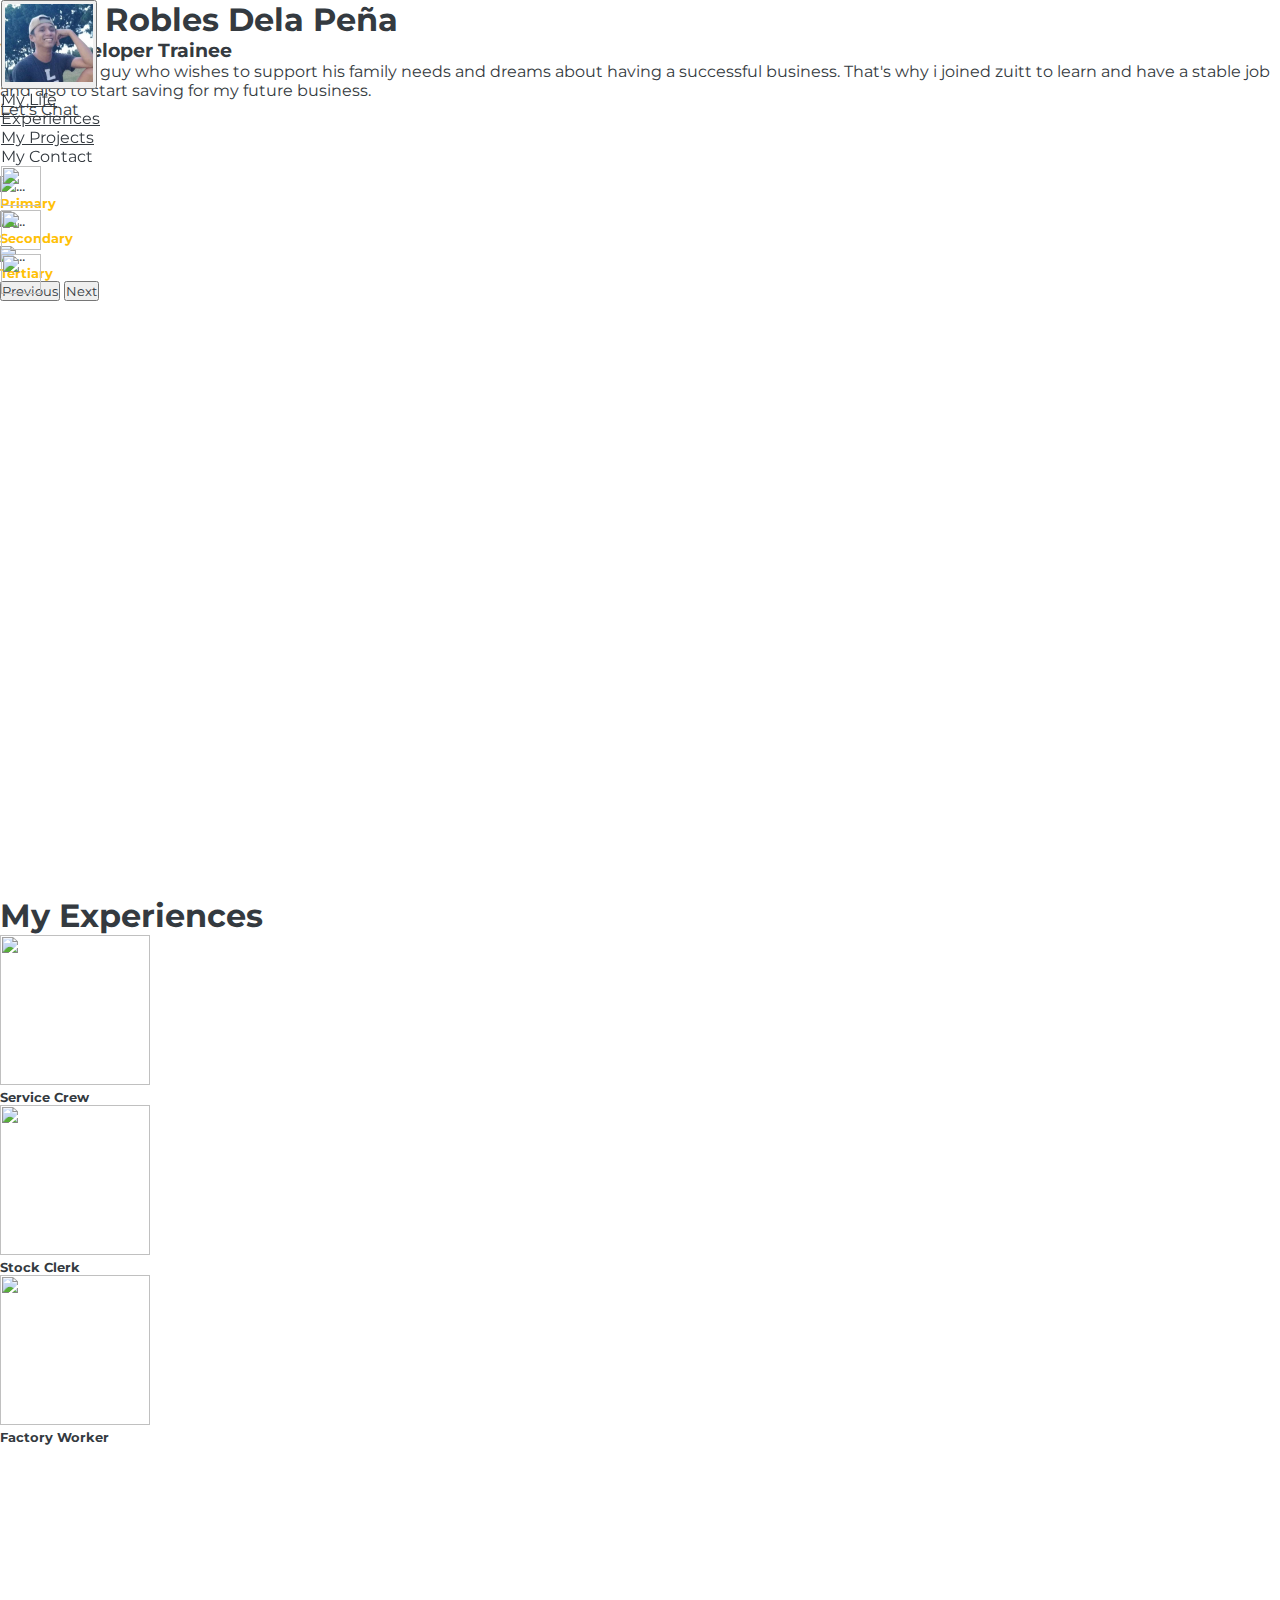
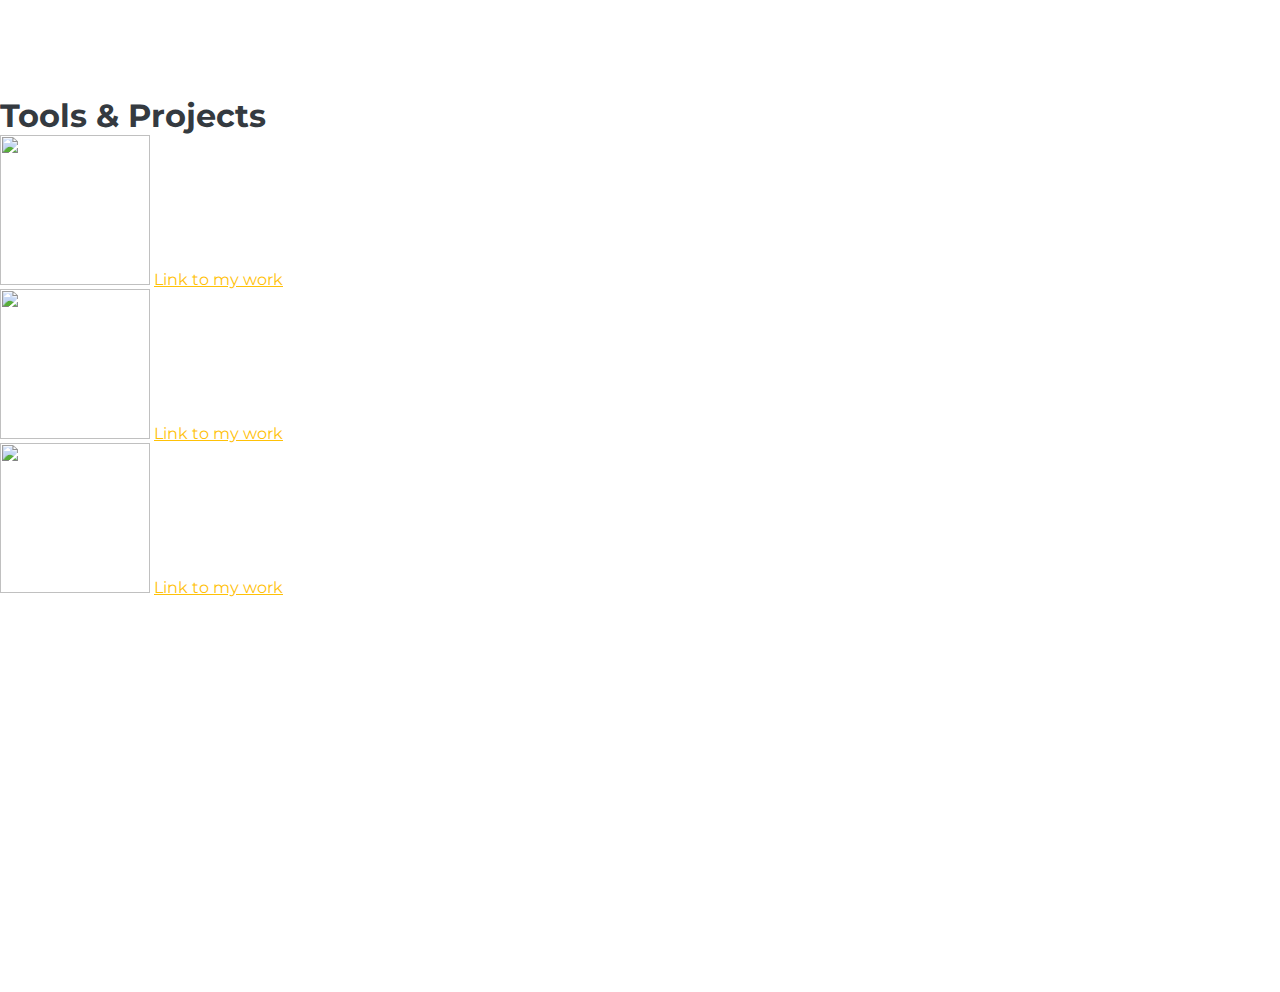
==== index.html @ d349ade2 "eddited folder name" ====
<!DOCTYPE html>
<html>
<head>
	<meta charset="utf-8">

	<meta name="viewport" content="width=device-width, initial-scale=1">

	<title>Bootstrap Components</title>

	<link rel="stylesheet" href="https://cdn.jsdelivr.net/npm/bootstrap@4.6.2/dist/css/bootstrap.min.css" integrity="sha384-xOolHFLEh07PJGoPkLv1IbcEPTNtaed2xpHsD9ESMhqIYd0nLMwNLD69Npy4HI+N" crossorigin="anonymous">

	<link rel="preconnect" href="https://fonts.googleapis.com">
	<link rel="preconnect" href="https://fonts.gstatic.com" crossorigin>
	<link href="https://fonts.googleapis.com/css2?family=Montserrat:wght@800&family=Open+Sans&family=Playfair+Display:wght@400;700&family=Roboto:wght@400;700&display=swap" rel="stylesheet">

	<link rel="stylesheet" href="./capstone.css">

</head>
<body>


	<div class="text-center">

		<div class="row">
			<div class="col-lg-2 d-none d-lg-block bg-dark m-0">

				<div class="accordion 1 navPosition d-flex justify-content-center align-items-center flex-column row" id="accordionExample">
					<div class="justify-content-center align-items-center">
						<div class="card-body" id="headingFront">
							<h2 class="mb-0">
							<button class="btn btn-link btn-block text-center" type="button" data-toggle="collapse" data-target="#collapseOne" aria-expanded="true"><img src="./capstone-img.jpg" class="rounded-circle nav-img">
							</button>				        
							</h2>				      
						</div>
						<div id="collapseOne" class="collapse justify-content-center" aria-labelledby="headingOne" data-parent="#accordionExample">
							<div class="card-body justify-content-center">
								<ul class="justify-content-center" style="list-style:none;">
									<li class="my-0 p-2"><a href="#myProfile">My Life</a></li>
									<li class="my-0 p-2"><a href="#experiences">Experiences</a></li>
									<li class="my-0 p-2"><a href="#myProjects">My Projects</a></li>
									<li class="my-0 p-2" type="button" data-toggle="collapse" data-target="#contacts" aria-expanded="true">My Contact</a></li>
								</ul>
							</div>

						</div>

						<div id="contacts" class="collapse justify-content-center" aria-labelledby="headingOne" data-parent="#accordionExample">
							<div class="card-body justify-content-center">
								<ul class="justify-content-center" style="list-style:none;">
									<li class="my-0 p-2"><a href="https://www.google.com/maps/place/Barangay+Central+Bicutan,+Taguig,+Metro+Manila/@14.4908369,121.0475939,16z/data=!3m1!4b1!4m6!3m5!1s0x3397cf14427b74a7:0xda9439d99b97b383!8m2!3d14.4907835!4d121.0492766!16s%2Fg%2F125_jfjrn?entry=ttu" target="_blank">
										<img src="https://upload.wikimedia.org/wikipedia/commons/thumb/3/39/Google_Maps_icon_%282015-2020%29.svg/2048px-Google_Maps_icon_%282015-2020%29.svg.png" class="img-fluid contactLogo">
									</a></li>
									<li class="my-0 p-2"><a href="https://www.facebook.com/nget04" target="_blank">
										<img src="https://upload.wikimedia.org/wikipedia/commons/c/cd/Facebook_logo_%28square%29.png" class="img-fluid contactLogo">
									</a></li>
									<li class="my-0 p-2"><a href="https://discord.com/channels/@me" target="_blank">
										<img src="https://www.freepnglogos.com/uploads/discord-logo-png/masgter-martin-gatzka-deviantart-7.png" class="img-fluid contactLogo">
									</a></li>
									
								</ul>
							</div>

						</div>

					</div>
					
					</div>
				</div>

			</div>

			<div class="text-center">

		<div class="row">
			<div class="col-lg-2 d-none d-lg-block justify-content-center align-items-center">
			</div>
			<div class="">
				<div class="lifeBG container-fluid bg-dark p-5" id="myProfile">

					<h1>Paulo Robles Dela Peña</h1>
					<h3>Web Developer Trainee</h3>
					<div class="row">
						<div class="offset-md-2 col-md-8">
							<p>
								I'm a simple guy who wishes to support his family needs and dreams about having a successful business. That's why i joined zuitt to learn and have a stable job and also to start saving for my future business.
							</p>
							<a href="mailto:paulodelapena.pdp@gmail.com" class="btn btn-success btn-lg mt-3">Let's Chat</a>
						</div>
					</div>

					<div class="row my-5 justify-content-center align-items-center">
						<div class="offset-lg-3 col-lg-6">
							<div id="carouselExampleCaptions" class="carousel slide" data-ride="carousel">
								<ol class="carousel-indicators">
							    <li data-target="#carouselExampleCaptions" data-slide-to="0" class="active"></li>
							    <li data-target="#carouselExampleCaptions" data-slide-to="1"></li>
							    <li data-target="#carouselExampleCaptions" data-slide-to="2"></li>
							  	</ol>
								<div class="carousel-inner customSize">
									<div class="carousel-item active">
								    <img src="https://i.ytimg.com/vi/un0CEsccWDk/maxresdefault.jpg" class="d-block customSize" alt="...">
									    <div class="carousel-caption d-none d-md-block ">
								        <h5 class="sliderFonts">Primary</h5>
								    	</div>
								    </div>
								    <div class="carousel-item">
								      <img src="https://encrypted-tbn0.gstatic.com/images?q=tbn:ANd9GcQDAyFccOqUmL9367-CiWxdG2l7fbbjAbbTGZ87ChuXAM8ds1s-io82C9sQfH018i_5xuY&usqp=CAU" class="d-block customSize" alt="...">
									    <div class="carousel-caption d-none d-md-block">
									    	<h5 class="sliderFonts">Secondary</h5>	       
									    </div>
								    </div>
								    <div class="carousel-item">
								    <img src="https://i.pinimg.com/736x/ec/9e/7a/ec9e7a0c81ec0779376da56866ee5dcf.jpg" class="d-block customSize" alt="...">
									    <div class="carousel-caption d-none d-md-block">
									    <h5 class="sliderFonts">Tertiary</h5>
									    </div>
								    </div>
							  	<button class="carousel-control-prev" type="button" data-target="#carouselExampleCaptions" data-slide="prev">
							   	<span class="carousel-control-prev-icon" aria-hidden="true"></span>
							   	<span class="sr-only">Previous</span>
								</button>
							  	<button class="carousel-control-next" type="button" data-target="#carouselExampleCaptions" data-slide="next">
							    <span class="carousel-control-next-icon" aria-hidden="true"></span>
							    <span class="sr-only">Next</span>
							  	</button>
								</div>
							</div>
						</div>
					</div>


				</div>
						<div class="bg-dark min-vh-100 p-5 experiencesBG justify-content-center align-items-center" id="experiences">
						<h1 class="my-5 myExperiences">My Experiences</h1>

						<div class="d-md-flex justify-content-center p-md-5">
							<div class="col-12 col-md-4 mx-0 mb-3 add-border" style="width: 18rem;">
								<div class="card-body">
									<img src="https://i.pinimg.com/1200x/db/6a/93/db6a93e026e20e61a9e1f84fb7a40b48.jpg" class="img-fluid experienecesIMG"/>
									<h5 class="card-title myExperiences">Service Crew</h5>				    
								</div>					
							</div>

							<div class="col-12 col-md-4 mx-0 mb-3 add-border" style="width: 18rem;">
								<div class="card-body">
								  	<img src="https://www.watsonsasia.com/assets/images/logo_watsons_mobile.png" class="img-fluid experienecesIMG"/>
								    <h5 class="card-title myExperiences">Stock Clerk</h5>
								</div>
							</div>

							<div class="col-12 col-md-4 mx-0 mb-3 add-border" style="width: 18rem;">
								<div class="card-body">
								  	<img src="https://w1.pngwing.com/pngs/990/168/png-transparent-black-and-white-flower-unilever-logo-company-unilever-philippines-domestos-cif-business.png" class="img-fluid experienecesIMG"/>
								    <h5 class="card-title myExperiences">Factory Worker</h5>
								</div>
							</div>
						</div>
					</div>



					<div class="justify-content-center align-items-center d-flex flex-column row projectsBG py-5" id="myProjects">
						<h1 class="mb-3">Tools & Projects</h1>

						<div class="d-md-flex p-md-12 justify-content-center align-items-center">
							<div class="offset-md-3 col-md-3 m-3 add-border justify-content-center" style="width: 18rem;">
								<div class="card-body">
								  	<img src="https://upload.wikimedia.org/wikipedia/commons/thumb/3/38/HTML5_Badge.svg/800px-HTML5_Badge.svg.png" class="img-fluid projectImages"/>
								    
								    <a href="./htmlOnly/index.html" target="_blank" class="card-link projectLink">Link to my work</a>
								</div>
							</div>
							<div class="offset-md-3 col-md-3 m-3 add-border justify-content-center" style="width: 18rem;">
								<div class="card-body">
								  	<img src="https://upload.wikimedia.org/wikipedia/commons/thumb/6/62/CSS3_logo.svg/2048px-CSS3_logo.svg.png" class="img-fluid projectImages"/>
								    
								    <a href="./css/index.html" target="_blank" class="card-link projectLink">Link to my work</a>
								</div>
							</div>

							<div class="offset-md-3 col-md-3 m-3 add-border justify-content-center" style="width: 18rem;">
								<div class="card-body">
								  	<img src="https://i.pngimg.me/thumb/f/720/m2i8m2A0b1K9N4A0.jpg" class="img-fluid projectImages"/>
								    
								    <a href="./bootstrap/index.html" target="_blank" class="card-link projectLink">Link to my work</a>
							  	</div>
							</div>
						</div>
					</div>
					
			</div>
		</div>
	</div>




	<script src="https://cdn.jsdelivr.net/npm/jquery@3.5.1/dist/jquery.slim.min.js" integrity="sha384-DfXdz2htPH0lsSSs5nCTpuj/zy4C+OGpamoFVy38MVBnE+IbbVYUew+OrCXaRkfj" crossorigin="anonymous"></script>
	<script src="https://cdn.jsdelivr.net/npm/bootstrap@4.6.2/dist/js/bootstrap.bundle.min.js" integrity="sha384-Fy6S3B9q64WdZWQUiU+q4/2Lc9npb8tCaSX9FK7E8HnRr0Jz8D6OP9dO5Vg3Q9ct" crossorigin="anonymous"></script>

</body>
</html>



<!-- <button type="button" class="btn btn-primary bg-dark" data-toggle="modal" data-target="#modalDiv">
					Send Email
				</button>
				

				<div class="modal fade" id="modalDiv" tabindex="-1" aria-labelledby="exampleModalLabel" aria-hidden="true">
					<div class="modal-dialog">
						<div class="modal-content">
							<div class="modal-header">
						        <h5 class="modal-title" id="exampleModalLabel">Modal title</h5>
						        <button type="button" class="close" data-dismiss="modal" aria-label="Close">
						        <span aria-hidden="true">&times;</span>
						        </button>
							</div>
							<div class="modal-body">
								<a href="./htmlOnly/index.html" class="img-fluid">This is our finished website using only an HTML file.
							</div>
							<div class="modal-footer">
								<button type="button" class="btn btn-secondary" data-dismiss="modal">Close</button>
								<button type="button" class="btn btn-primary">Save changes</button>
						    </div>
					    </div>
					</div>
				</div> -->
---- capstone.css ----
* {
	margin: 0;
	padding: 0;
	box-sizing: border-box;
	font-family: montserrat;
	color: #343a40!important;
}

.navPosition {
	display: inline;
	position: fixed;
	left: 1px;
	height: 100vh;
	width: 15vh;
}

.nav-img {
	display: inline;
	margin: 1px;
	padding: 1px;
	width: 90px;
}

.lifeBG {
	background-image: url(https://thumbs.dreamstime.com/b/new-life-vs-old-sign-140140950.jpg);
	background-repeat: no-repeat;
	background-size: 100% 100%;
	height: 56rem;
	color: #28a745;
}

.myProjects {
	color: #28a745;
}

.myExperiences {
	color: #343a40!important;
	font-weight: bold;
}

.experiencesBG {
	background-image: url(https://st2.depositphotos.com/5898448/8602/i/950/depositphotos_86020794-stock-photo-businessman-is-presenting-text-experience.jpg);
	background-repeat: no-repeat;
	background-size: 100% 100%;
	height: 50rem;
}

.sliderFonts {
	color: #ffc107!important;
	font-weight: bold;
}

.projectImages {
	height: 150px;
	width: 150px;
}

.projectsBG {
	background-image: url(https://mishpacha.com/wp-content/uploads/2022/07/So-You-Want-to-Be-a%E2%80%A6-Web-Developer-R.jpg);
	background-repeat: no-repeat;
	background-size: 100% 100%;
	height: 56rem;

}

.experienecesIMG {
	height: 150px;
	width: 150px;
}

.projectLink {
	color: #ffc107!important;
}

.customSize {
	height: 500px;
	width: 500px;
}

.contactLogo {
	width: 40px;
	height: 40px;
}
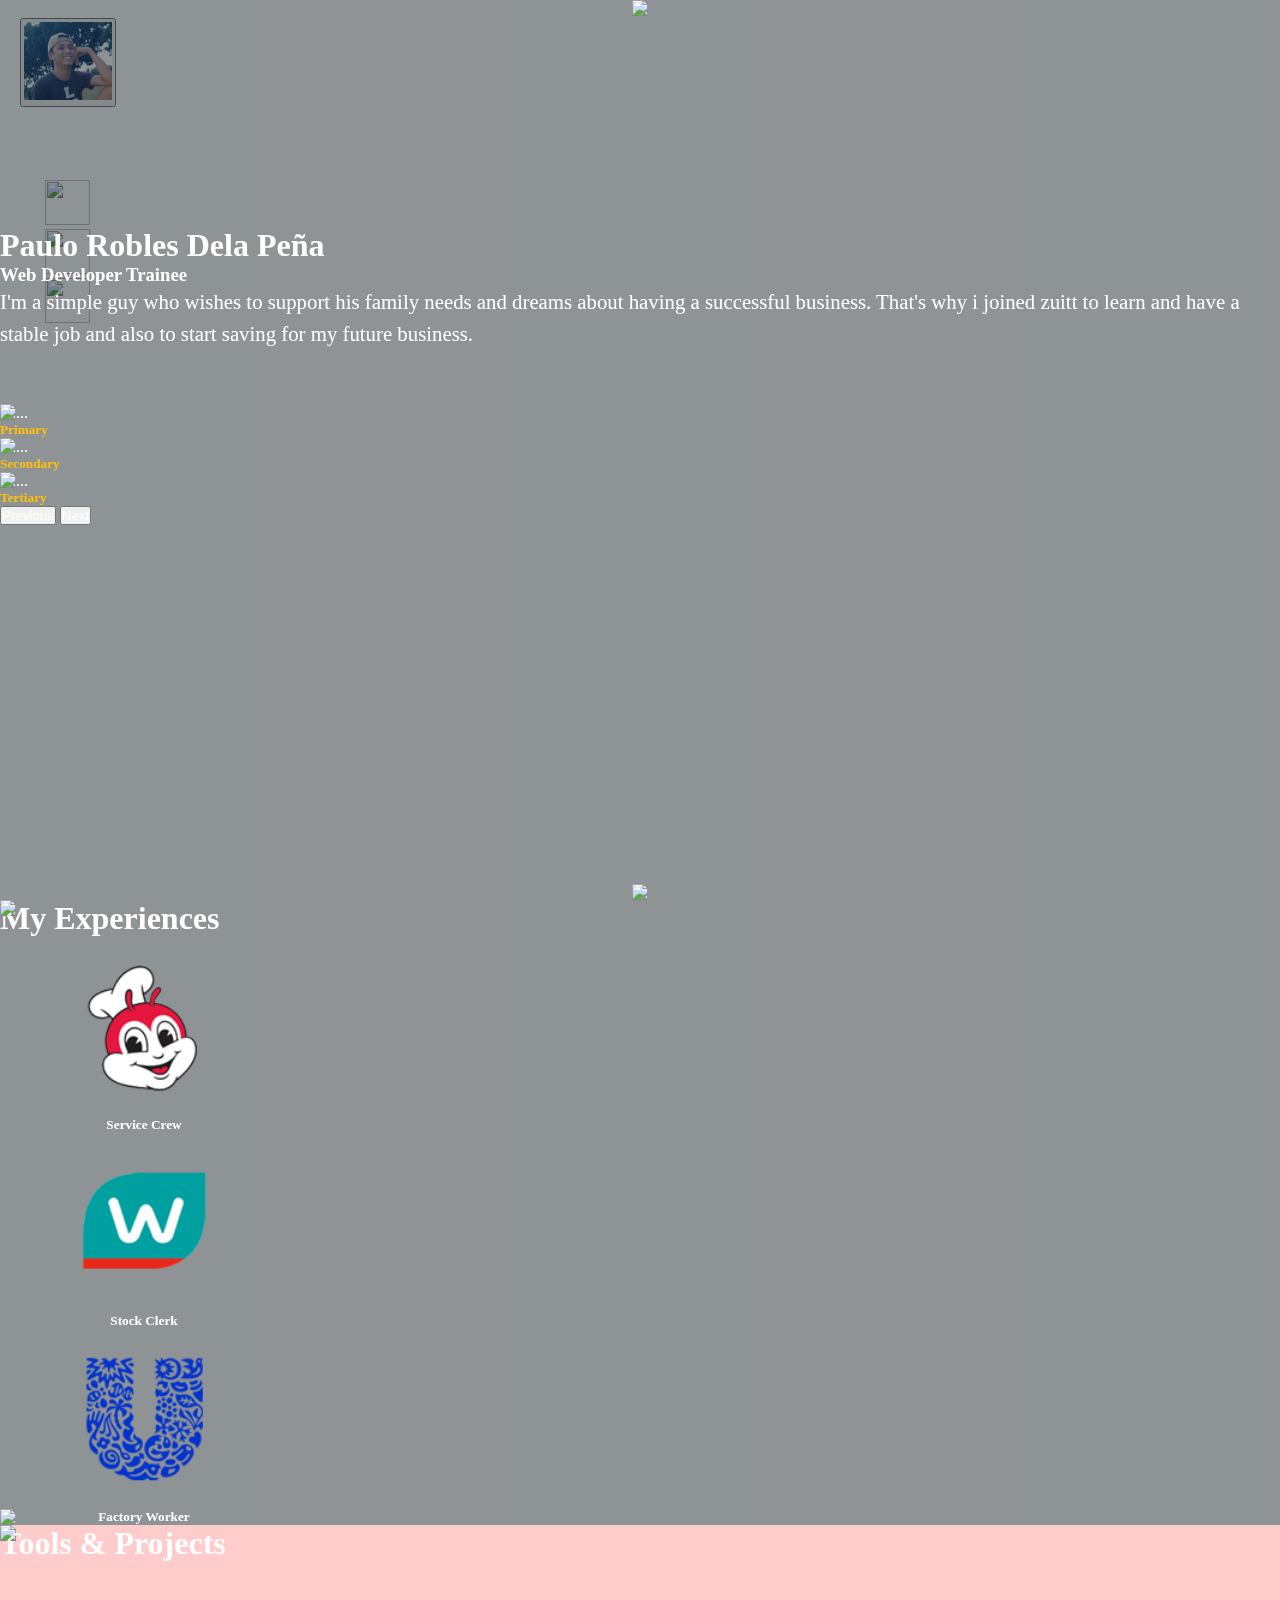
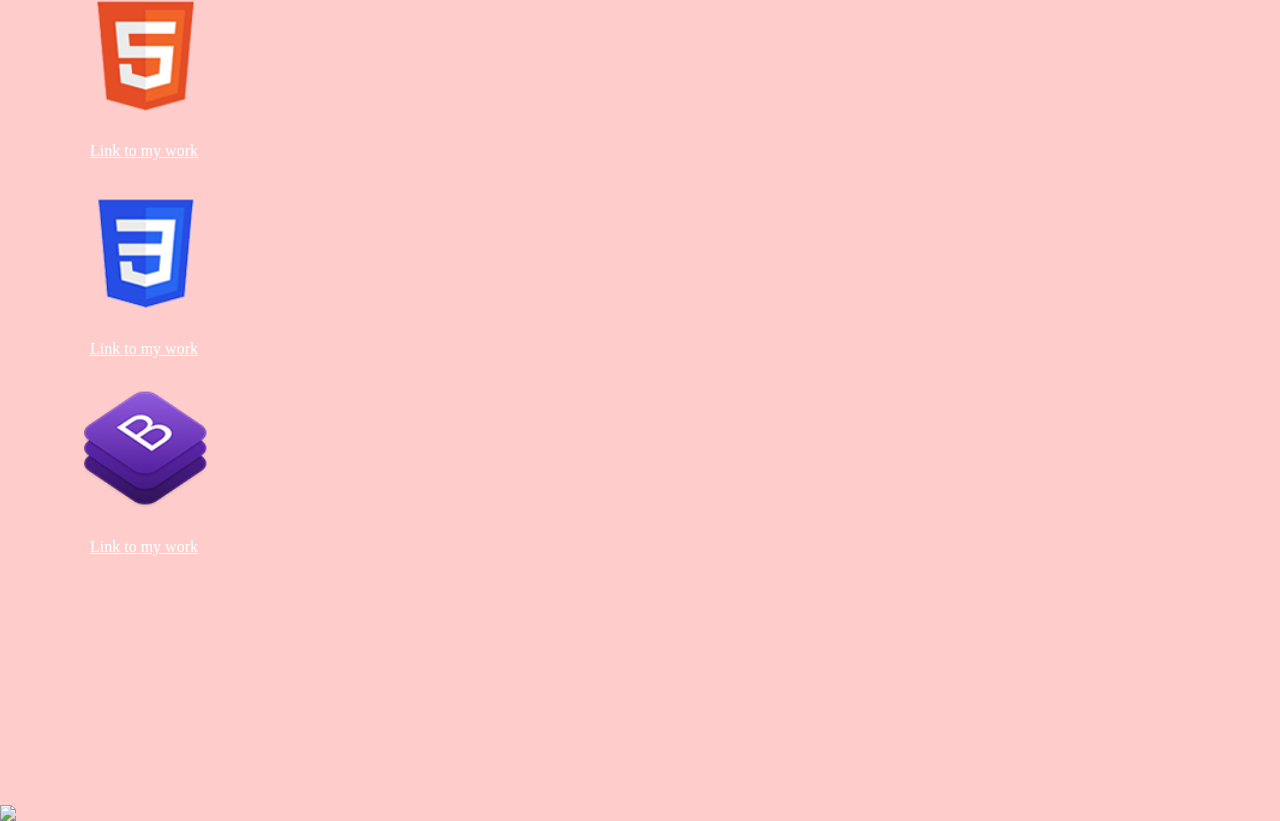
==== commit caaeae7c: "revision" ====
--- a/index.html
+++ b/index.html
@@ -1,229 +1,175 @@
-<!DOCTYPE html>
-<html>
-<head>
-	<meta charset="utf-8">
+<!doctype html>
+<html lang="en">
+    <head>
+<!-- Required meta tags -->
+        <meta charset="utf-8">
+        <meta name="viewport" content="width=device-width, initial-scale=1, shrink-to-fit=no">
+        <link href="https://fonts.googleapis.com/css2?family=Montserrat:wght@800&family=Open+Sans&family=Playfair+Display:wght@400;700&family=Roboto:wght@400;700&display=swap" rel="stylesheet">
 
-	<meta name="viewport" content="width=device-width, initial-scale=1">
+<!-- Bootstrap CSS -->
+        <link rel="stylesheet" href="https://cdn.jsdelivr.net/npm/bootstrap@4.6.2/dist/css/bootstrap.min.css" integrity="sha384-xOolHFLEh07PJGoPkLv1IbcEPTNtaed2xpHsD9ESMhqIYd0nLMwNLD69Npy4HI+N" crossorigin="anonymous">
 
-	<title>Bootstrap Components</title>
+        <link rel="stylesheet" href="./index.css">
 
-	<link rel="stylesheet" href="https://cdn.jsdelivr.net/npm/bootstrap@4.6.2/dist/css/bootstrap.min.css" integrity="sha384-xOolHFLEh07PJGoPkLv1IbcEPTNtaed2xpHsD9ESMhqIYd0nLMwNLD69Npy4HI+N" crossorigin="anonymous">
+        <title>Hello, world!</title>
+    </head>
+    <body>
+<!-- Navbar -->
+            <div class="row">
+                <div class="col-lg-2 d-none d-lg-block bg-dark m-0" style='z-index: 99;'>
+                    <div class="accordion 1 navPosition d-flex justify-content-center align-items-center flex-column row" id="accordionExample">
+                        <div class="justify-content-center align-items-center">
+                            <div class="card-body" id="headingFront">
+                                <a href="mailto:paulodelapena.pdp@gmail.com" class="btn border-dark text-white btn-lg m-1 rounded-circle">Let's Chat</a>
+                                <h2 class="mb-0">
+                                    <button class="btn btn-link btn-block text-center" type="button" data-toggle="collapse" data-target="#collapseOne" aria-expanded="true"><img src="./capstone-img.jpg" class="rounded-circle nav-img">
+                                    </button>				        
+                                </h2>				      
+                            </div>
+                            <div id="collapseOne" class="collapse justify-content-center" aria-labelledby="headingOne" data-parent="#accordionExample">
+                                <div class="card-body justify-content-center text-center">
+                                    <ul class="justify-content-center" style="list-style:none;">
+                                        <li class="my-0 p-2 nav__links"><a href="#myProfile">My Life</a></li>
+                                        <li class="my-0 p-2 nav__links"><a href="#experiences">Experiences</a></li>
+                                        <li class="my-0 p-2 nav__links"><a href="#myProjects">My Projects</a></li>
+                                        <li class="my-0 p-2 nav__links" type="button" data-toggle="collapse" data-target="#contacts" aria-expanded="true">Other Contacts</a></li>
+                                    </ul>
+                                </div>
+                            </div>
+                            <div id="contacts" class="collapse justify-content-center" aria-labelledby="headingOne" data-parent="#accordionExample">
+                                <div class="card-body justify-content-center">
+                                    <ul class="justify-content-center" style="list-style:none;">
+                                        <li class="my-0 p-2"><a href="https://www.google.com/maps/place/Barangay+Central+Bicutan,+Taguig,+Metro+Manila/@14.4908369,121.0475939,16z/data=!3m1!4b1!4m6!3m5!1s0x3397cf14427b74a7:0xda9439d99b97b383!8m2!3d14.4907835!4d121.0492766!16s%2Fg%2F125_jfjrn?entry=ttu" target="_blank">
+                                            <img src="https://upload.wikimedia.org/wikipedia/commons/thumb/3/39/Google_Maps_icon_%282015-2020%29.svg/2048px-Google_Maps_icon_%282015-2020%29.svg.png" class="img-fluid contactLogo">
+                                        </a></li>
+                                        <li class="my-0 p-2"><a href="https://www.facebook.com/nget04" target="_blank">
+                                            <img src="https://upload.wikimedia.org/wikipedia/commons/c/cd/Facebook_logo_%28square%29.png" class="img-fluid contactLogo">
+                                        </a></li>
+                                        <li class="my-0 p-2"><a href="https://discord.com/channels/@me" target="_blank">
+                                            <img src="https://www.freepnglogos.com/uploads/discord-logo-png/masgter-martin-gatzka-deviantart-7.png" class="img-fluid contactLogo">
+                                        </a></li>
+                                    </ul>
+                                </div>
+                            </div>
+                        </div>
+                    </div>
+                </div> 
+            </div>
+<!-- Navbar -->
+<!-- Navbar Contents -->
 
-	<link rel="preconnect" href="https://fonts.googleapis.com">
-	<link rel="preconnect" href="https://fonts.gstatic.com" crossorigin>
-	<link href="https://fonts.googleapis.com/css2?family=Montserrat:wght@800&family=Open+Sans&family=Playfair+Display:wght@400;700&family=Roboto:wght@400;700&display=swap" rel="stylesheet">
+            <!-- Intro Section -->
+			<div class="lifeBG p-5" id="myProfile">
+                <img src="./waveborder2.png" class="borderBottom img-fluid">
 
-	<link rel="stylesheet" href="./capstone.css">
+                <div class="intro__content d-flex align-items-center justify-content-center text-center flex-column"> 
+                    <h1 class="mt-3 name text-white">Paulo Robles Dela Peña</h1>
+                    <h3 class="title text-white">Web Developer Trainee</h3>
+                    <p class="col-md-8 m-1 text-white intro__text">
+                        I'm a simple guy who wishes to support his family needs and dreams about having a successful business. That's why i joined zuitt to learn and have a stable job and also to start saving for my future business.
+                    </p>
+                    
 
-</head>
-<body>
+                    <div class="col-lg-12 d-flex align-items-center justify-content-center m-5">
+                        <div id="carouselExampleCaptions" class="carousel slide" data-ride="carousel">
+                            <ol class="carousel-indicators">
+                            <li data-target="#carouselExampleCaptions" data-slide-to="0" class="active"></li>
+                            <li data-target="#carouselExampleCaptions" data-slide-to="1"></li>
+                            <li data-target="#carouselExampleCaptions" data-slide-to="2"></li>
+                            </ol>
+                            <div class="carousel-inner customSize">
+                                <div class="carousel-item active">
+                                <img src="https://i.ytimg.com/vi/un0CEsccWDk/maxresdefault.jpg" class="d-block customSize" alt="...">
+                                    <div class="carousel-caption d-none d-md-block ">
+                                    <h5 class="sliderFonts">Primary</h5>
+                                    </div>
+                                </div>
+                                <div class="img-col carousel-item">
+                                    <img src="https://encrypted-tbn0.gstatic.com/images?q=tbn:ANd9GcQDAyFccOqUmL9367-CiWxdG2l7fbbjAbbTGZ87ChuXAM8ds1s-io82C9sQfH018i_5xuY&usqp=CAU" class="d-block customSize" alt="...">
+                                    <div class="carousel-caption d-none d-md-block">
+                                        <h5 class="sliderFonts">Secondary</h5>	       
+                                    </div>
+                                </div>
+                                <div class="carousel-item">
+                                <img src="https://i.pinimg.com/736x/ec/9e/7a/ec9e7a0c81ec0779376da56866ee5dcf.jpg" class="d-block customSize" alt="...">
+                                    <div class="carousel-caption d-none d-md-block">
+                                    <h5 class="sliderFonts">Tertiary</h5>
+                                    </div>
+                                </div>
+                                <button class="carousel-control-prev" type="button" data-target="#carouselExampleCaptions" data-slide="prev">
+                                <span class="carousel-control-prev-icon" aria-hidden="true"></span>
+                                <span class="sr-only">Previous</span>
+                                </button>
+                                <button class="carousel-control-next" type="button" data-target="#carouselExampleCaptions" data-slide="next">
+                                <span class="carousel-control-next-icon" aria-hidden="true"></span>
+                                <span class="sr-only">Next</span>
+                                </button>
+                            </div>
+                        </div>
+                    </div>
+                </div>
+              <img src="./waveborder.png" class="borderTop img-fluid">
+            </div>
+
+            <!-- Experience Section -->
+            <div class="min-vh-100 px-0 d-flex flex-column experiencesBG justify-content-center align-items-center container-fluid" id="experiences">
+                 <img src="./waveborder.png" class="borderTop img-fluid">
+                <h1 class="my-5 myExperiences">My Experiences</h1>
+                <div class="d-md-flex p-md-12 justify-content-center align-items-center row container-fluid">
+                    <div class="col-12 col-md-3 mx-0 mb-3 add-border" style="width: 18rem;">
+                        <div class="card-body">
+                            <img src="./jabee.png" class="img-fluid experienecesIMG"/>
+                            <h5 class="card-title myExperiences">Service Crew</h5>    
+                        </div>					
+                    </div>
+                    <div class="col-12 col-md-3 mx-0 mb-3 add-border" style="width: 18rem;">
+                        <div class="card-body">
+                            <img src="./watsons.png" class="img-fluid experienecesIMG"/>
+                            <h5 class="card-title myExperiences">Stock Clerk</h5>
+                        </div>
+                    </div>
+                    <div class="col-12 col-md-3 mx-0 mb-3 add-border" style="width: 18rem;">
+                        <div class="card-body">
+                            <img src="./uni.png" class="img-fluid experienecesIMG"/>
+                            <h5 class="card-title myExperiences">Factory Worker</h5>
+                        </div>
+                    </div>
+                </div>
+                <img src="./waveborder2.png" class="borderBottom img-fluid">
+            </div>
+
+<!-- Tools Experience -->
+            <div class="min-vh-100 justify-content-center align-items-center d-flex flex-column projectsBG container-fluid" id="myProjects">
+                <img src="./waveborder.png" class="borderTop img-fluid">
+                <h1 class="text-white my-5">Tools & Projects</h1>
+                <div class="d-md-flex p-md-12 justify-content-center align-items-center row">
+                    <div class="col-md-3 m-0 p-0 add-border justify-content-center" style="width: 18rem;">
+                        <div class="card-body">
+                            <img src="./htmlIMG.png" class="img-fluid projectImages"/>
+                            <a href="./htmlOnly/index.html" target="_blank" class="card-link projectLink text-white">Link to my work</a>
+                        </div>
+                    </div>
+                    <div class=" col-md-3 m-0 p-0 add-border justify-content-center" style="width: 18rem;">
+                        <div class="card-body">
+                            <img src="./cssIMG.png" class="img-fluid projectImages"/>
+                            <a href="./css/index.html" target="_blank" class="card-link projectLink text-white">Link to my work</a>
+                        </div>
+                    </div>
+                    <div class="col-md-3 m-0 p-0 add-border justify-content-center" style="width: 18rem;">
+                        <div class="card-body">
+                            <img src="./bootstrapIMG.png" class="img-fluid projectImages"/>
+                            <a href="./bootstrap/index.html" target="_blank" class="card-link projectLink text-white">Link to my work</a>
+                        </div>
+                    </div>
+                     <img src="./waveborder2.png" class="borderBottom img-fluid">
+                </div>
+               
+            </div>	
 
 
-	<div class="text-center">
+    <script src="https://cdn.jsdelivr.net/npm/jquery@3.5.1/dist/jquery.slim.min.js" integrity="sha384-DfXdz2htPH0lsSSs5nCTpuj/zy4C+OGpamoFVy38MVBnE+IbbVYUew+OrCXaRkfj" crossorigin="anonymous"></script>
+    <script src="https://cdn.jsdelivr.net/npm/bootstrap@4.6.2/dist/js/bootstrap.bundle.min.js" integrity="sha384-Fy6S3B9q64WdZWQUiU+q4/2Lc9npb8tCaSX9FK7E8HnRr0Jz8D6OP9dO5Vg3Q9ct" crossorigin="anonymous"></script>
 
-		<div class="row">
-			<div class="col-lg-2 d-none d-lg-block bg-dark m-0">
-
-				<div class="accordion 1 navPosition d-flex justify-content-center align-items-center flex-column row" id="accordionExample">
-					<div class="justify-content-center align-items-center">
-						<div class="card-body" id="headingFront">
-							<h2 class="mb-0">
-							<button class="btn btn-link btn-block text-center" type="button" data-toggle="collapse" data-target="#collapseOne" aria-expanded="true"><img src="./capstone-img.jpg" class="rounded-circle nav-img">
-							</button>				        
-							</h2>				      
-						</div>
-						<div id="collapseOne" class="collapse justify-content-center" aria-labelledby="headingOne" data-parent="#accordionExample">
-							<div class="card-body justify-content-center">
-								<ul class="justify-content-center" style="list-style:none;">
-									<li class="my-0 p-2"><a href="#myProfile">My Life</a></li>
-									<li class="my-0 p-2"><a href="#experiences">Experiences</a></li>
-									<li class="my-0 p-2"><a href="#myProjects">My Projects</a></li>
-									<li class="my-0 p-2" type="button" data-toggle="collapse" data-target="#contacts" aria-expanded="true">My Contact</a></li>
-								</ul>
-							</div>
-
-						</div>
-
-						<div id="contacts" class="collapse justify-content-center" aria-labelledby="headingOne" data-parent="#accordionExample">
-							<div class="card-body justify-content-center">
-								<ul class="justify-content-center" style="list-style:none;">
-									<li class="my-0 p-2"><a href="https://www.google.com/maps/place/Barangay+Central+Bicutan,+Taguig,+Metro+Manila/@14.4908369,121.0475939,16z/data=!3m1!4b1!4m6!3m5!1s0x3397cf14427b74a7:0xda9439d99b97b383!8m2!3d14.4907835!4d121.0492766!16s%2Fg%2F125_jfjrn?entry=ttu" target="_blank">
-										<img src="https://upload.wikimedia.org/wikipedia/commons/thumb/3/39/Google_Maps_icon_%282015-2020%29.svg/2048px-Google_Maps_icon_%282015-2020%29.svg.png" class="img-fluid contactLogo">
-									</a></li>
-									<li class="my-0 p-2"><a href="https://www.facebook.com/nget04" target="_blank">
-										<img src="https://upload.wikimedia.org/wikipedia/commons/c/cd/Facebook_logo_%28square%29.png" class="img-fluid contactLogo">
-									</a></li>
-									<li class="my-0 p-2"><a href="https://discord.com/channels/@me" target="_blank">
-										<img src="https://www.freepnglogos.com/uploads/discord-logo-png/masgter-martin-gatzka-deviantart-7.png" class="img-fluid contactLogo">
-									</a></li>
-									
-								</ul>
-							</div>
-
-						</div>
-
-					</div>
-					
-					</div>
-				</div>
-
-			</div>
-
-			<div class="text-center">
-
-		<div class="row">
-			<div class="col-lg-2 d-none d-lg-block justify-content-center align-items-center">
-			</div>
-			<div class="">
-				<div class="lifeBG container-fluid bg-dark p-5" id="myProfile">
-
-					<h1>Paulo Robles Dela Peña</h1>
-					<h3>Web Developer Trainee</h3>
-					<div class="row">
-						<div class="offset-md-2 col-md-8">
-							<p>
-								I'm a simple guy who wishes to support his family needs and dreams about having a successful business. That's why i joined zuitt to learn and have a stable job and also to start saving for my future business.
-							</p>
-							<a href="mailto:paulodelapena.pdp@gmail.com" class="btn btn-success btn-lg mt-3">Let's Chat</a>
-						</div>
-					</div>
-
-					<div class="row my-5 justify-content-center align-items-center">
-						<div class="offset-lg-3 col-lg-6">
-							<div id="carouselExampleCaptions" class="carousel slide" data-ride="carousel">
-								<ol class="carousel-indicators">
-							    <li data-target="#carouselExampleCaptions" data-slide-to="0" class="active"></li>
-							    <li data-target="#carouselExampleCaptions" data-slide-to="1"></li>
-							    <li data-target="#carouselExampleCaptions" data-slide-to="2"></li>
-							  	</ol>
-								<div class="carousel-inner customSize">
-									<div class="carousel-item active">
-								    <img src="https://i.ytimg.com/vi/un0CEsccWDk/maxresdefault.jpg" class="d-block customSize" alt="...">
-									    <div class="carousel-caption d-none d-md-block ">
-								        <h5 class="sliderFonts">Primary</h5>
-								    	</div>
-								    </div>
-								    <div class="carousel-item">
-								      <img src="https://encrypted-tbn0.gstatic.com/images?q=tbn:ANd9GcQDAyFccOqUmL9367-CiWxdG2l7fbbjAbbTGZ87ChuXAM8ds1s-io82C9sQfH018i_5xuY&usqp=CAU" class="d-block customSize" alt="...">
-									    <div class="carousel-caption d-none d-md-block">
-									    	<h5 class="sliderFonts">Secondary</h5>	       
-									    </div>
-								    </div>
-								    <div class="carousel-item">
-								    <img src="https://i.pinimg.com/736x/ec/9e/7a/ec9e7a0c81ec0779376da56866ee5dcf.jpg" class="d-block customSize" alt="...">
-									    <div class="carousel-caption d-none d-md-block">
-									    <h5 class="sliderFonts">Tertiary</h5>
-									    </div>
-								    </div>
-							  	<button class="carousel-control-prev" type="button" data-target="#carouselExampleCaptions" data-slide="prev">
-							   	<span class="carousel-control-prev-icon" aria-hidden="true"></span>
-							   	<span class="sr-only">Previous</span>
-								</button>
-							  	<button class="carousel-control-next" type="button" data-target="#carouselExampleCaptions" data-slide="next">
-							    <span class="carousel-control-next-icon" aria-hidden="true"></span>
-							    <span class="sr-only">Next</span>
-							  	</button>
-								</div>
-							</div>
-						</div>
-					</div>
-
-
-				</div>
-						<div class="bg-dark min-vh-100 p-5 experiencesBG justify-content-center align-items-center" id="experiences">
-						<h1 class="my-5 myExperiences">My Experiences</h1>
-
-						<div class="d-md-flex justify-content-center p-md-5">
-							<div class="col-12 col-md-4 mx-0 mb-3 add-border" style="width: 18rem;">
-								<div class="card-body">
-									<img src="https://i.pinimg.com/1200x/db/6a/93/db6a93e026e20e61a9e1f84fb7a40b48.jpg" class="img-fluid experienecesIMG"/>
-									<h5 class="card-title myExperiences">Service Crew</h5>				    
-								</div>					
-							</div>
-
-							<div class="col-12 col-md-4 mx-0 mb-3 add-border" style="width: 18rem;">
-								<div class="card-body">
-								  	<img src="https://www.watsonsasia.com/assets/images/logo_watsons_mobile.png" class="img-fluid experienecesIMG"/>
-								    <h5 class="card-title myExperiences">Stock Clerk</h5>
-								</div>
-							</div>
-
-							<div class="col-12 col-md-4 mx-0 mb-3 add-border" style="width: 18rem;">
-								<div class="card-body">
-								  	<img src="https://w1.pngwing.com/pngs/990/168/png-transparent-black-and-white-flower-unilever-logo-company-unilever-philippines-domestos-cif-business.png" class="img-fluid experienecesIMG"/>
-								    <h5 class="card-title myExperiences">Factory Worker</h5>
-								</div>
-							</div>
-						</div>
-					</div>
-
-
-
-					<div class="justify-content-center align-items-center d-flex flex-column row projectsBG py-5" id="myProjects">
-						<h1 class="mb-3">Tools & Projects</h1>
-
-						<div class="d-md-flex p-md-12 justify-content-center align-items-center">
-							<div class="offset-md-3 col-md-3 m-3 add-border justify-content-center" style="width: 18rem;">
-								<div class="card-body">
-								  	<img src="https://upload.wikimedia.org/wikipedia/commons/thumb/3/38/HTML5_Badge.svg/800px-HTML5_Badge.svg.png" class="img-fluid projectImages"/>
-								    
-								    <a href="./htmlOnly/index.html" target="_blank" class="card-link projectLink">Link to my work</a>
-								</div>
-							</div>
-							<div class="offset-md-3 col-md-3 m-3 add-border justify-content-center" style="width: 18rem;">
-								<div class="card-body">
-								  	<img src="https://upload.wikimedia.org/wikipedia/commons/thumb/6/62/CSS3_logo.svg/2048px-CSS3_logo.svg.png" class="img-fluid projectImages"/>
-								    
-								    <a href="./css/index.html" target="_blank" class="card-link projectLink">Link to my work</a>
-								</div>
-							</div>
-
-							<div class="offset-md-3 col-md-3 m-3 add-border justify-content-center" style="width: 18rem;">
-								<div class="card-body">
-								  	<img src="https://i.pngimg.me/thumb/f/720/m2i8m2A0b1K9N4A0.jpg" class="img-fluid projectImages"/>
-								    
-								    <a href="./bootstrap/index.html" target="_blank" class="card-link projectLink">Link to my work</a>
-							  	</div>
-							</div>
-						</div>
-					</div>
-					
-			</div>
-		</div>
-	</div>
-
-
-
-
-	<script src="https://cdn.jsdelivr.net/npm/jquery@3.5.1/dist/jquery.slim.min.js" integrity="sha384-DfXdz2htPH0lsSSs5nCTpuj/zy4C+OGpamoFVy38MVBnE+IbbVYUew+OrCXaRkfj" crossorigin="anonymous"></script>
-	<script src="https://cdn.jsdelivr.net/npm/bootstrap@4.6.2/dist/js/bootstrap.bundle.min.js" integrity="sha384-Fy6S3B9q64WdZWQUiU+q4/2Lc9npb8tCaSX9FK7E8HnRr0Jz8D6OP9dO5Vg3Q9ct" crossorigin="anonymous"></script>
-
-</body>
-</html>
-
-
-
-<!-- <button type="button" class="btn btn-primary bg-dark" data-toggle="modal" data-target="#modalDiv">
-					Send Email
-				</button>
-				
-
-				<div class="modal fade" id="modalDiv" tabindex="-1" aria-labelledby="exampleModalLabel" aria-hidden="true">
-					<div class="modal-dialog">
-						<div class="modal-content">
-							<div class="modal-header">
-						        <h5 class="modal-title" id="exampleModalLabel">Modal title</h5>
-						        <button type="button" class="close" data-dismiss="modal" aria-label="Close">
-						        <span aria-hidden="true">&times;</span>
-						        </button>
-							</div>
-							<div class="modal-body">
-								<a href="./htmlOnly/index.html" class="img-fluid">This is our finished website using only an HTML file.
-							</div>
-							<div class="modal-footer">
-								<button type="button" class="btn btn-secondary" data-dismiss="modal">Close</button>
-								<button type="button" class="btn btn-primary">Save changes</button>
-						    </div>
-					    </div>
-					</div>
-				</div> -->
+  
+  </body>
+</html>--- a/index.css
+++ b/index.css
@@ -0,0 +1,156 @@
+* {
+	margin: 0;
+	padding: 0;
+	box-sizing: border-box;
+	color: white;
+}
+
+.navPosition {
+	display: inline;
+	position: fixed;
+	left: 0px;
+	height: 100vh;
+	width: 15vh;
+}
+	
+.nav-img {
+	display: inline;
+	margin: 1px;
+	padding: 1px;
+	width: 10vh;
+}
+
+.nav__links, .nav__links a{
+	color: white;
+	text-decoration: none;
+}
+
+.contactLogo {
+	height: 5vh;
+	width: 5vh;
+}
+
+
+.lifeBG {
+/*	background-color: #5499C7;*/
+	background: linear-gradient(rgba(84, 153, 199, .1), rgba(84, 153, 199, .1)),
+		url(https://thumbs.dreamstime.com/b/new-life-vs-old-sign-140140950.jpg);
+	background-repeat: no-repeat;
+	background-size: 100% 100%;
+	background-position: center;
+	height: 100vh;
+	display: flex;
+	justify-content: center;
+	align-items: center;
+	position: relative;
+	isolation: isolate;
+}
+
+
+.intro__content {
+	color: white;
+}
+
+
+.lifeBG::after {
+	content: '';
+	position: absolute;
+	height: 100%;
+	width: 100%;
+	background-color: rgba(0, 0, 0, 1.0);
+	z-index: -1;
+	opacity: .4;
+	inset: 0;
+}
+.customSize {
+	height: 30vh;
+	width: 30vh;
+}
+
+
+
+.sliderFonts {
+	color: #ffc107!important;
+	font-weight: bold;
+}
+
+p.text-white {
+	line-height: 2rem;
+	font-size: 1.3rem;
+
+}
+/* Experience css */
+.experiencesBG {
+/*	background-color: #5499C7;*/
+	background: linear-gradient(rgba(84, 153, 199, .1), rgba(84, 153, 199, .1)),
+		url(https://st2.depositphotos.com/5898448/8602/i/950/depositphotos_86020794-stock-photo-businessman-is-presenting-text-experience.jpg);
+	background-repeat: no-repeat;
+	background-size: 100% 100%;
+	position: relative;
+	isolation: isolate;
+}
+	
+.experiencesBG::after {
+	content: '';
+	position: absolute;
+	height: 100%;
+	width: 100%;
+	background-color: black;
+	z-index: -1;
+	opacity: .4;
+	inset: 0;
+}
+.PExperiences {
+	color: white;
+	font-weight: bold;
+}
+.experienecesIMG {
+	height: 20vh;
+	width: 20vh;
+}
+
+.myProjects {
+
+}
+
+.projectsBG {
+	background-image: url(https://mishpacha.com/wp-content/uploads/2022/07/So-You-Want-to-Be-a%E2%80%A6-Web-Developer-R.jpg);
+	background-repeat: no-repeat;
+	background-size: 100% 100%;
+	height: 56rem;
+	position: relative;
+	isolation: isolate;
+}
+
+.projectsBG::after {
+	content: '';
+	position: absolute;
+	height: 100%;
+	width: 100%;
+	background-color: red;
+	z-index: -1;
+	opacity: .2;
+	inset: 0;
+}
+
+.projectImages {
+	height: 20vh;
+	width: 20vh;
+}
+
+.card-body {
+	display: flex;
+	flex-direction: column;
+	align-items: center;
+}
+
+
+.borderTop {
+	position: absolute;
+	top: 0;
+}
+
+.borderBottom {
+	position: absolute;
+	bottom: 0;
+}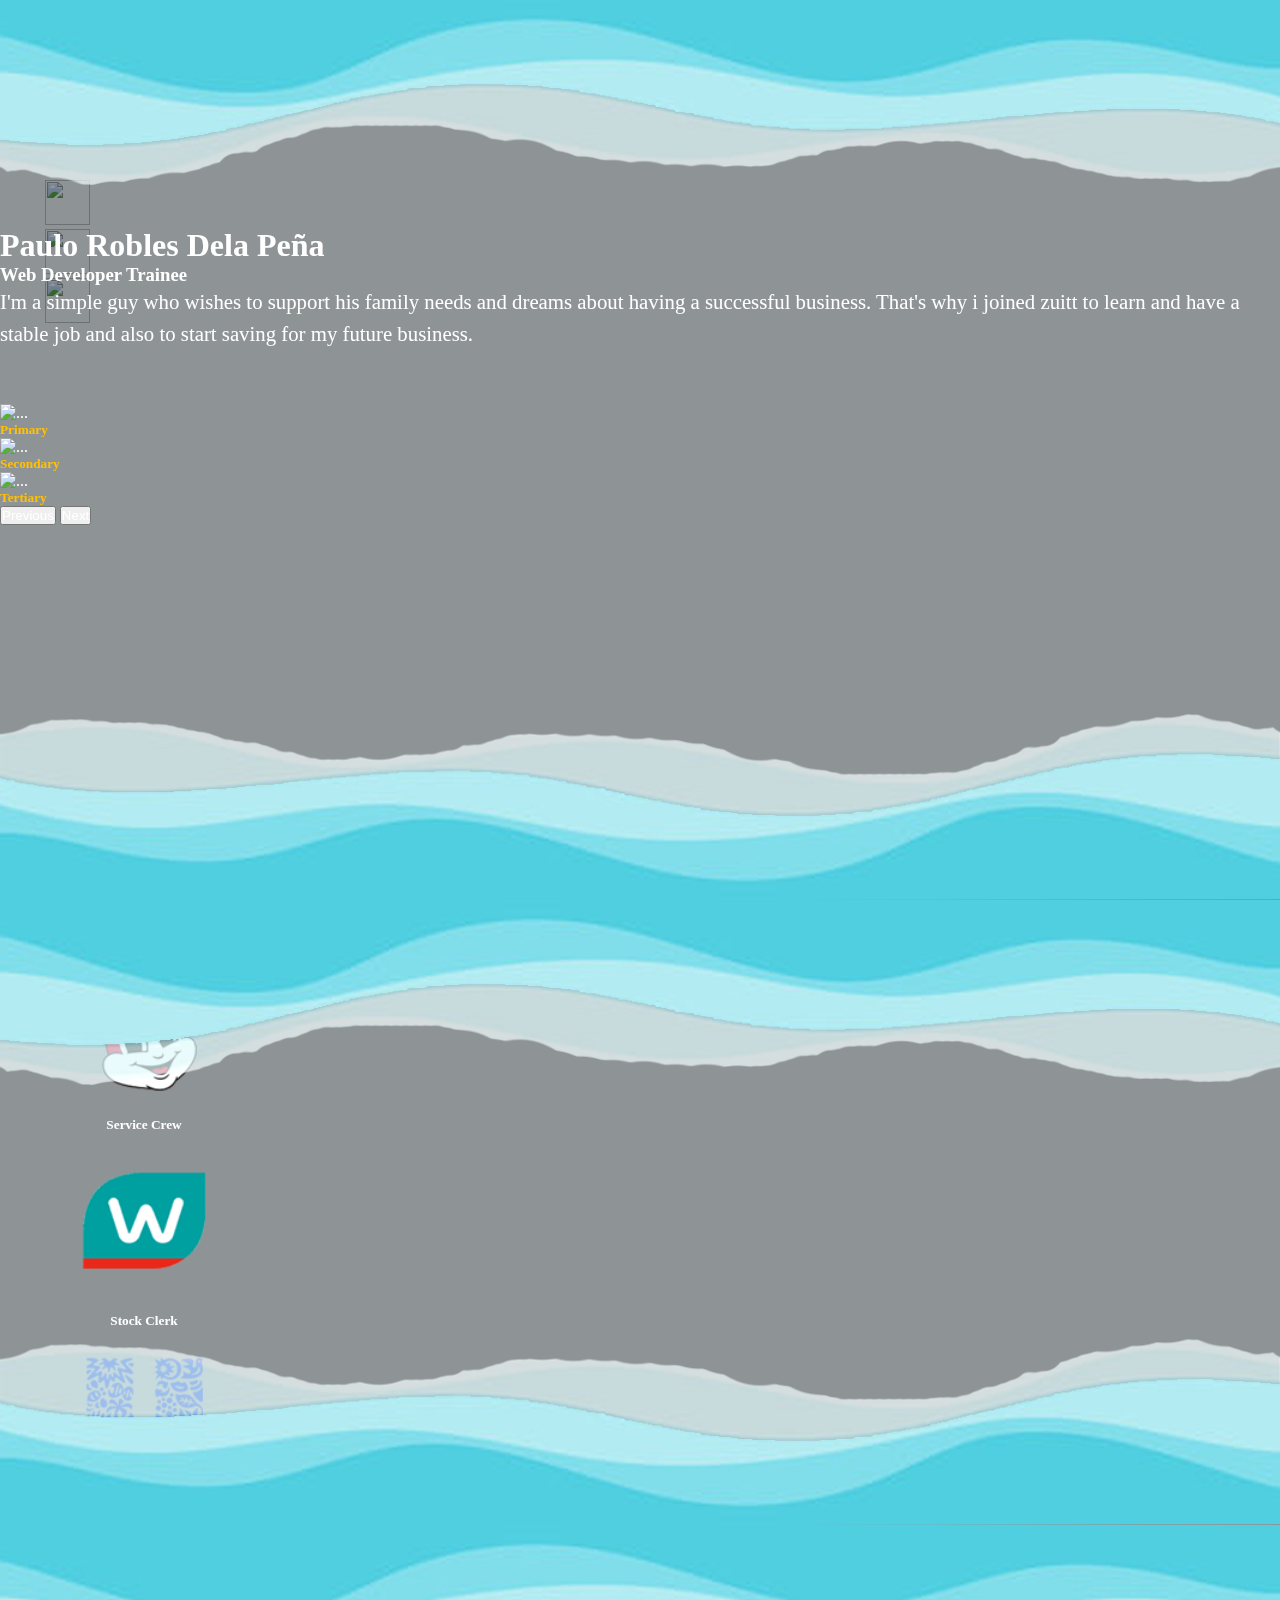
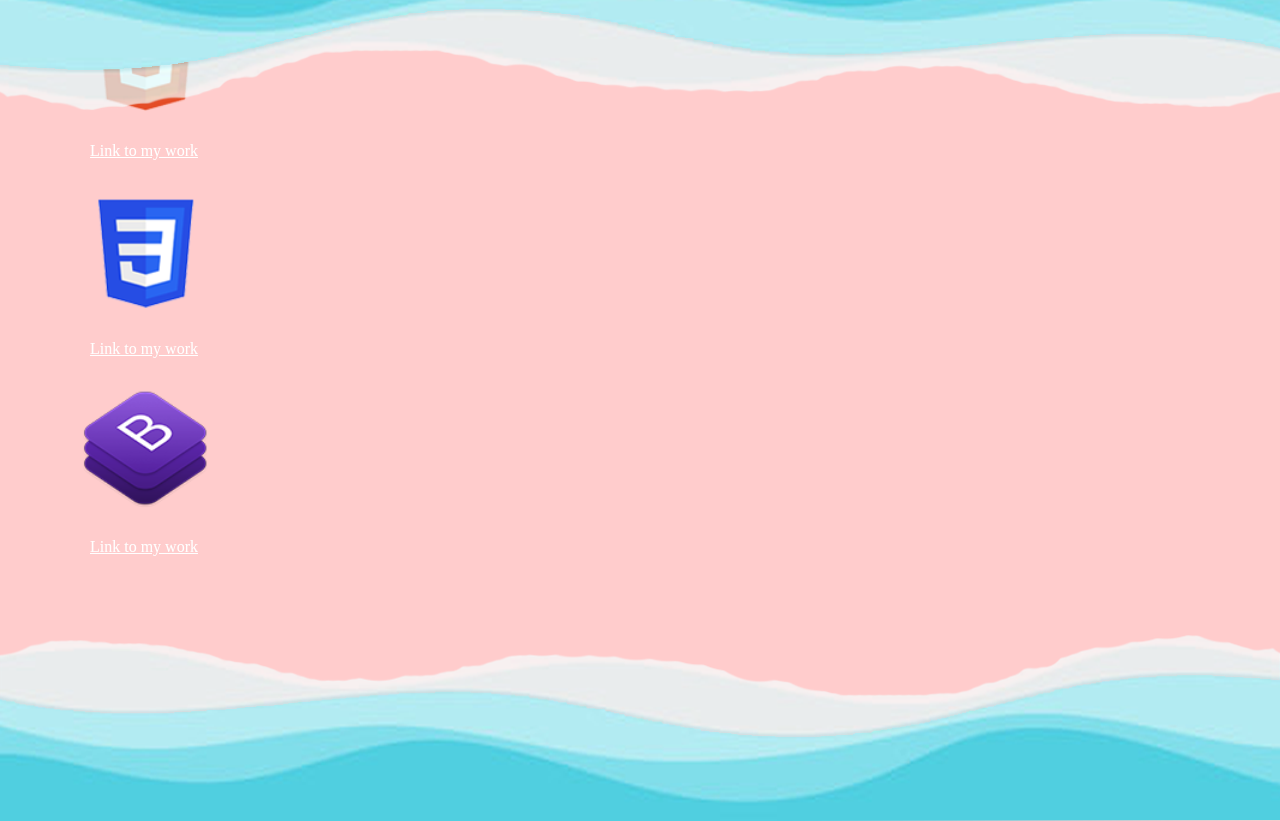
==== commit f65710b9: "try if it will read the waveBorders" ====
--- a/index.html
+++ b/index.html
@@ -60,7 +60,7 @@
 
             <!-- Intro Section -->
 			<div class="lifeBG p-5" id="myProfile">
-                <img src="./waveborder2.png" class="borderBottom img-fluid">
+                <img src="./waveBorder2.png" class="borderBottom img-fluid">
 
                 <div class="intro__content d-flex align-items-center justify-content-center text-center flex-column"> 
                     <h1 class="mt-3 name text-white">Paulo Robles Dela Peña</h1>
@@ -108,12 +108,12 @@
                         </div>
                     </div>
                 </div>
-              <img src="./waveborder.png" class="borderTop img-fluid">
+              <img src="./waveBorder.png" class="borderTop img-fluid">
             </div>
 
             <!-- Experience Section -->
             <div class="min-vh-100 px-0 d-flex flex-column experiencesBG justify-content-center align-items-center container-fluid" id="experiences">
-                 <img src="./waveborder.png" class="borderTop img-fluid">
+                 <img src="./waveBorder.png" class="borderTop img-fluid">
                 <h1 class="my-5 myExperiences">My Experiences</h1>
                 <div class="d-md-flex p-md-12 justify-content-center align-items-center row container-fluid">
                     <div class="col-12 col-md-3 mx-0 mb-3 add-border" style="width: 18rem;">
@@ -135,12 +135,12 @@
                         </div>
                     </div>
                 </div>
-                <img src="./waveborder2.png" class="borderBottom img-fluid">
+                <img src="./waveBorder2.png" class="borderBottom img-fluid">
             </div>
 
 <!-- Tools Experience -->
             <div class="min-vh-100 justify-content-center align-items-center d-flex flex-column projectsBG container-fluid" id="myProjects">
-                <img src="./waveborder.png" class="borderTop img-fluid">
+                <img src="./waveBorder.png" class="borderTop img-fluid">
                 <h1 class="text-white my-5">Tools & Projects</h1>
                 <div class="d-md-flex p-md-12 justify-content-center align-items-center row">
                     <div class="col-md-3 m-0 p-0 add-border justify-content-center" style="width: 18rem;">
@@ -161,7 +161,7 @@
                             <a href="./bootstrap/index.html" target="_blank" class="card-link projectLink text-white">Link to my work</a>
                         </div>
                     </div>
-                     <img src="./waveborder2.png" class="borderBottom img-fluid">
+                     <img src="./waveBorder2.png" class="borderBottom img-fluid">
                 </div>
                
             </div>	
